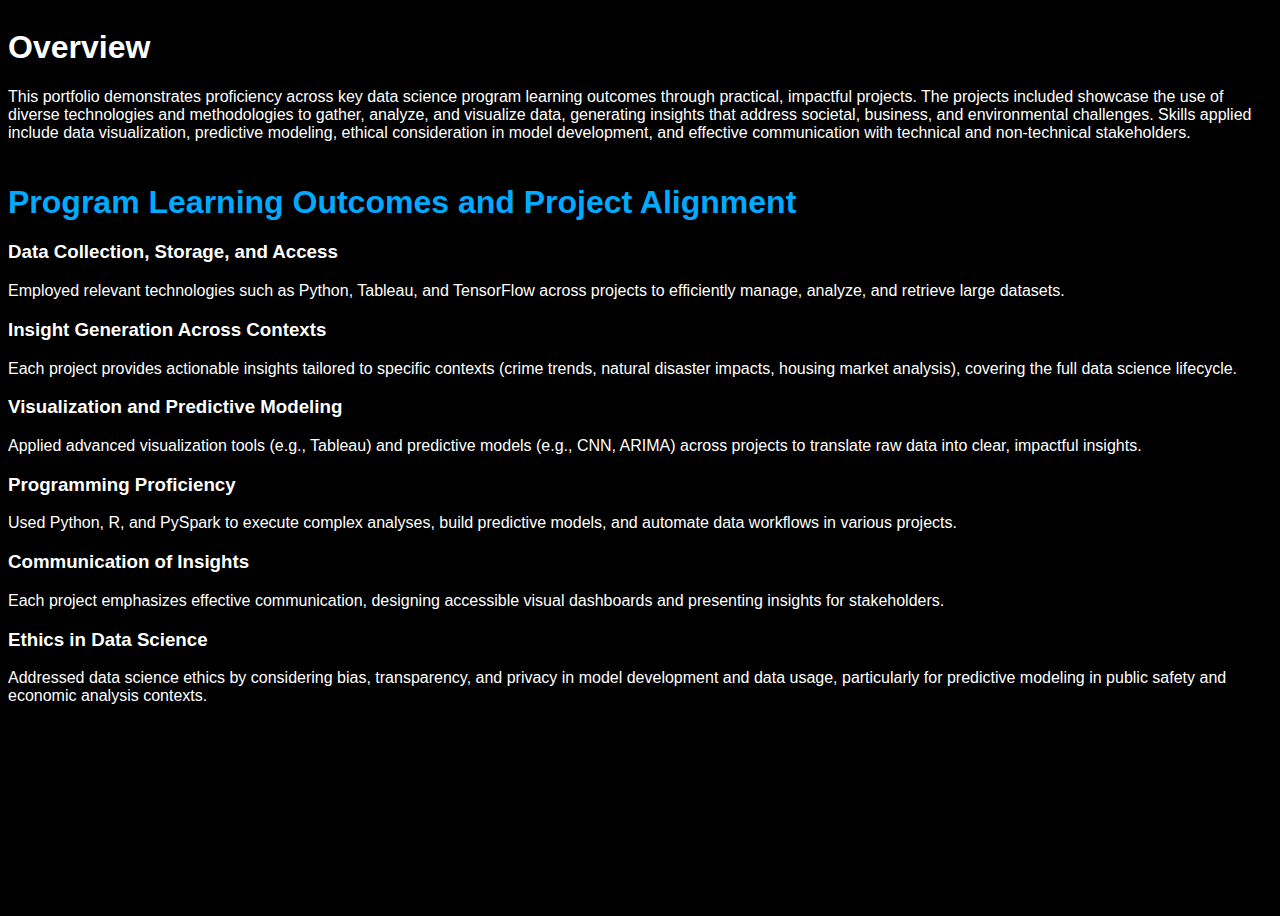
==== certifications.html @ 15ab3b4a "Update certifications.html" ====
<!DOCTYPE html>
<html lang="en">
<head>
    <meta charset="UTF-8">
    <meta name="viewport" content="width=device-width, initial-scale=1.0">
    <title>Portfolio Overview - Sindhuja Maheswaran</title>
    <link rel="stylesheet" href="style.css"> <!-- Link to your CSS file for styling -->
</head>
<body>

    <!-- Overview Section -->
    <section class="overview">
        <h1>Overview</h1>
        <p>This portfolio demonstrates proficiency across key data science program learning outcomes through practical, impactful projects. The projects included showcase the use of diverse technologies and methodologies to gather, analyze, and visualize data, generating insights that address societal, business, and environmental challenges. Skills applied include data visualization, predictive modeling, ethical consideration in model development, and effective communication with technical and non-technical stakeholders.</p>
    </section>

    <!-- Program Learning Outcomes and Project Alignment -->
    <section class="program-outcomes">
        <h2>Program Learning Outcomes and Project Alignment</h2>

        <!-- Outcome 1: Data Collection, Storage, and Access -->
        <div class="outcome">
            <h3>Data Collection, Storage, and Access</h3>
            <p>Employed relevant technologies such as Python, Tableau, and TensorFlow across projects to efficiently manage, analyze, and retrieve large datasets.</p>
        </div>

        <!-- Outcome 2: Insight Generation Across Contexts -->
        <div class="outcome">
            <h3>Insight Generation Across Contexts</h3>
            <p>Each project provides actionable insights tailored to specific contexts (crime trends, natural disaster impacts, housing market analysis), covering the full data science lifecycle.</p>
        </div>

        <!-- Outcome 3: Visualization and Predictive Modeling -->
        <div class="outcome">
            <h3>Visualization and Predictive Modeling</h3>
            <p>Applied advanced visualization tools (e.g., Tableau) and predictive models (e.g., CNN, ARIMA) across projects to translate raw data into clear, impactful insights.</p>
        </div>

        <!-- Outcome 4: Programming Proficiency -->
        <div class="outcome">
            <h3>Programming Proficiency</h3>
            <p>Used Python, R, and PySpark to execute complex analyses, build predictive models, and automate data workflows in various projects.</p>
        </div>

        <!-- Outcome 5: Communication of Insights -->
        <div class="outcome">
            <h3>Communication of Insights</h3>
            <p>Each project emphasizes effective communication, designing accessible visual dashboards and presenting insights for stakeholders.</p>
        </div>

        <!-- Outcome 6: Ethics in Data Science -->
        <div class="outcome">
            <h3>Ethics in Data Science</h3>
            <p>Addressed data science ethics by considering bias, transparency, and privacy in model development and data usage, particularly for predictive modeling in public safety and economic analysis contexts.</p>
        </div>
    </section>

</body>
</html>
---- style.css ----
* Reset styling */
* {
    margin: 0;
    padding: 0;
    box-sizing: border-box;
}

/* Global body styling */
body {
    font-family: Arial, sans-serif;
    background-color: #000; /* Black background */
    color: #fff; /* White text */
    display: flex;
    flex-direction: column;
    align-items: center;
    min-height: 100vh;
}

/* Navbar styling */
.navbar {
    width: 100%;
    background-color: #333;
    padding: 10px 0;
    text-align: center;
    position: fixed;
    top: 0;
    z-index: 1000;
}

.navbar ul {
    list-style-type: none;
    display: flex;
    justify-content: center;
}

.navbar ul li {
    margin: 0 15px;
}

.navbar ul li a {
    color: #fff;
    text-decoration: none;
    font-weight: bold;
    transition: color 0.3s;
}

.navbar ul li a:hover {
    color: #ddd;
}

/* Main content styling */
.main-content {
    margin-top: 80px; /* Space for navbar */
    width: 90%;
    max-width: 1200px; /* For larger layout on desktop */
    padding: 20px;
    background-color: #222; /* Darker content area */
    color: #fff;
    border-radius: 8px;
    box-shadow: 0px 4px 8px rgba(255, 255, 255, 0.1);
    text-align: center;
}

/* Heading styling */
h2 {
    font-size: 2em;
    color: #00aaff;
    margin-bottom: 20px;
}

/* Work Experience Section Styling */
.job {
    background-color: #333;
    padding: 20px;
    margin-bottom: 20px;
    border-radius: 8px;
    box-shadow: 0px 4px 8px rgba(255, 255, 255, 0.1);
    text-align: left;
}

.job h3 {
    color: #00aaff;
    font-size: 1.5em;
    margin-bottom: 5px;
}

.job p.location {
    font-style: italic;
    color: #00aaff;
    margin-bottom: 10px;
    font-size: 1em;
}

/* Job details styling */
.job-details {
    padding-left: 20px;
}

.job-details p {
    color: #ddd;
    margin-bottom: 10px;
    line-height: 1.6;
}

.job-details p strong {
    font-weight: bold;
    color: #fff;
}

/* Skills Summary Section */
.skills-summary h2 {
    font-size: 1.8em;
    color: #00aaff;
    text-align: center;
    margin-bottom: 20px;
}

/* Three-column layout for skills */
.skills-columns {
    display: flex;
    justify-content: space-between;
    gap: 20px;
    margin-top: 20px;
    flex-wrap: wrap;
}

.skills-columns div {
    padding: 15px;
    background-color: #333;
    border-radius: 8px;
    box-shadow: 0px 4px 8px rgba(255, 255, 255, 0.1);
    flex: 1 1 30%;
    max-width: 300px;
    color: #ddd;
}

/* Different colors for each skill category */
.skills-columns div:nth-child(1) {
    background-color: #1a1a1a;
    color: #00ffcc;
}

.skills-columns div:nth-child(2) {
    background-color: #2b2b2b;
    color: #ffcc00;
}

.skills-columns div:nth-child(3) {
    background-color: #3b3b3b;
    color: #ff6699;
}

/* Education Section Styling */
.education {
    margin-top: 30px;
    text-align: center;
}

.education h3 {
    font-size: 1.8em;
    color: #00aaff;
    margin-bottom: 10px;
}

.education ul {
    list-style-type: none;
    padding: 0;
}

.education ul li {
    font-size: 1.1em;
    margin-bottom: 10px;
    color: #ddd;
}

/* Footer styling */
.footer {
    width: 100%;
    background-color: #333;
    color: #888;
    text-align: center;
    padding: 15px 0;
    margin-top: 40px;
}

/* Certification grid and individual box styling */
.certification-grid {
    display: grid;
    grid-template-columns: repeat(auto-fit, minmax(280px, 1fr));
    gap: 20px;
    margin-top: 20px;
}

.certification-box {
    background-color: #333;
    padding: 15px;
    border-radius: 8px;
    box-shadow: 0px 4px 8px rgba(255, 255, 255, 0.1);
    text-align: center;
    color: #00aaff;
    font-weight: bold;
}
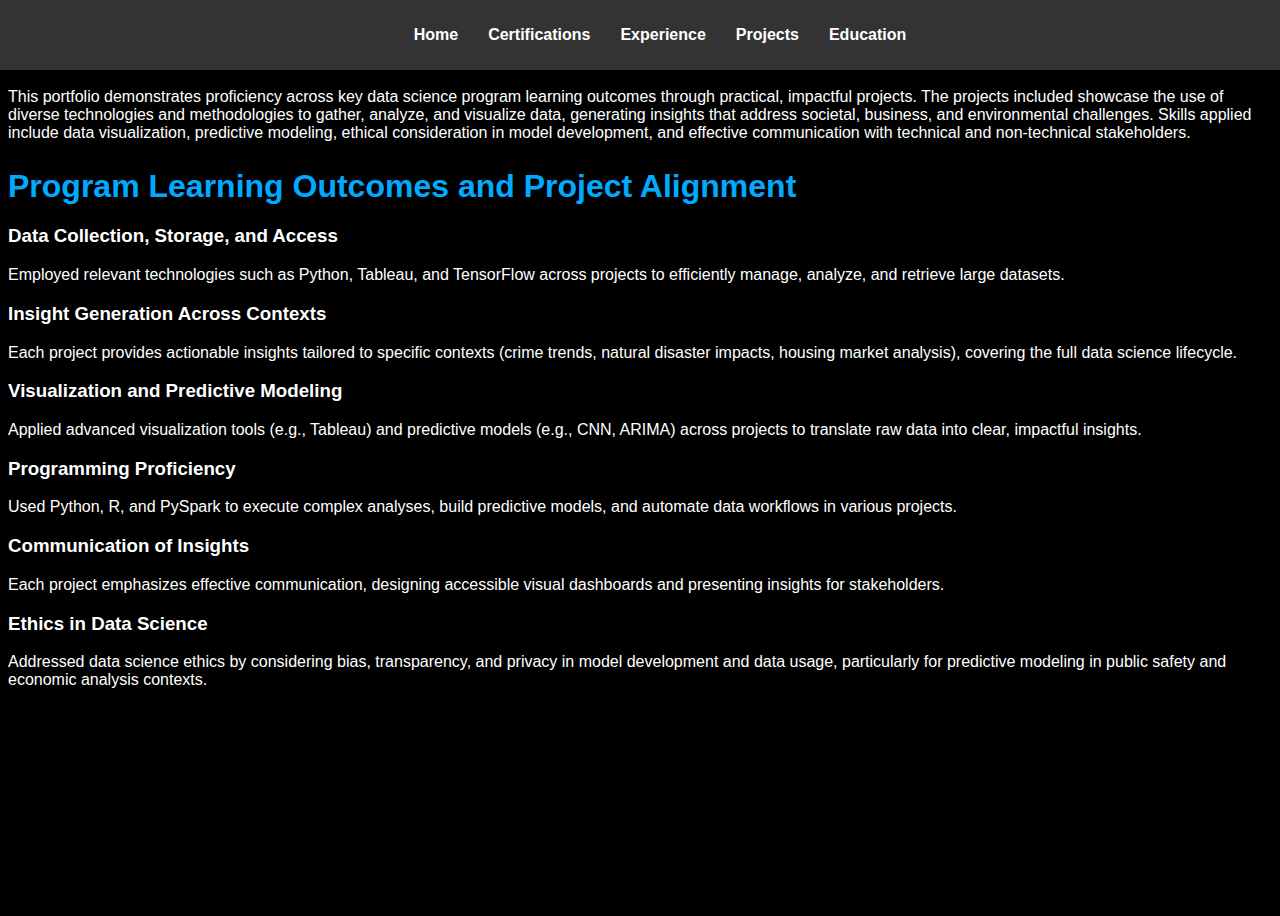
==== commit db8b46a4: "Update certifications.html" ====
--- a/certifications.html
+++ b/certifications.html
@@ -8,52 +8,65 @@
 </head>
 <body>
 
-    <!-- Overview Section -->
-    <section class="overview">
-        <h1>Overview</h1>
-        <p>This portfolio demonstrates proficiency across key data science program learning outcomes through practical, impactful projects. The projects included showcase the use of diverse technologies and methodologies to gather, analyze, and visualize data, generating insights that address societal, business, and environmental challenges. Skills applied include data visualization, predictive modeling, ethical consideration in model development, and effective communication with technical and non-technical stakeholders.</p>
-    </section>
+    <!-- Header with Navigation Links -->
+    <header class="navbar">
+        <ul>
+            <li><a href="index.html">Home</a></li>
+            <li><a href="certifications.html">Certifications</a></li>
+            <li><a href="experience.html">Experience</a></li>
+            <li><a href="projects.html">Projects</a></li>
+            <li><a href="skills.html">Education</a></li>
+        </ul>
+    </header>
 
-    <!-- Program Learning Outcomes and Project Alignment -->
-    <section class="program-outcomes">
-        <h2>Program Learning Outcomes and Project Alignment</h2>
+    <!-- Main Overview Section -->
+    <main>
+        <section class="overview">
+            <h1>Overview</h1>
+            <p>This portfolio demonstrates proficiency across key data science program learning outcomes through practical, impactful projects. The projects included showcase the use of diverse technologies and methodologies to gather, analyze, and visualize data, generating insights that address societal, business, and environmental challenges. Skills applied include data visualization, predictive modeling, ethical consideration in model development, and effective communication with technical and non-technical stakeholders.</p>
+        </section>
 
-        <!-- Outcome 1: Data Collection, Storage, and Access -->
-        <div class="outcome">
-            <h3>Data Collection, Storage, and Access</h3>
-            <p>Employed relevant technologies such as Python, Tableau, and TensorFlow across projects to efficiently manage, analyze, and retrieve large datasets.</p>
-        </div>
+        <!-- Program Learning Outcomes and Project Alignment -->
+        <section class="program-outcomes">
+            <h2>Program Learning Outcomes and Project Alignment</h2>
 
-        <!-- Outcome 2: Insight Generation Across Contexts -->
-        <div class="outcome">
-            <h3>Insight Generation Across Contexts</h3>
-            <p>Each project provides actionable insights tailored to specific contexts (crime trends, natural disaster impacts, housing market analysis), covering the full data science lifecycle.</p>
-        </div>
+            <!-- Outcome 1: Data Collection, Storage, and Access -->
+            <div class="outcome">
+                <h3>Data Collection, Storage, and Access</h3>
+                <p>Employed relevant technologies such as Python, Tableau, and TensorFlow across projects to efficiently manage, analyze, and retrieve large datasets.</p>
+            </div>
 
-        <!-- Outcome 3: Visualization and Predictive Modeling -->
-        <div class="outcome">
-            <h3>Visualization and Predictive Modeling</h3>
-            <p>Applied advanced visualization tools (e.g., Tableau) and predictive models (e.g., CNN, ARIMA) across projects to translate raw data into clear, impactful insights.</p>
-        </div>
+            <!-- Outcome 2: Insight Generation Across Contexts -->
+            <div class="outcome">
+                <h3>Insight Generation Across Contexts</h3>
+                <p>Each project provides actionable insights tailored to specific contexts (crime trends, natural disaster impacts, housing market analysis), covering the full data science lifecycle.</p>
+            </div>
 
-        <!-- Outcome 4: Programming Proficiency -->
-        <div class="outcome">
-            <h3>Programming Proficiency</h3>
-            <p>Used Python, R, and PySpark to execute complex analyses, build predictive models, and automate data workflows in various projects.</p>
-        </div>
+            <!-- Outcome 3: Visualization and Predictive Modeling -->
+            <div class="outcome">
+                <h3>Visualization and Predictive Modeling</h3>
+                <p>Applied advanced visualization tools (e.g., Tableau) and predictive models (e.g., CNN, ARIMA) across projects to translate raw data into clear, impactful insights.</p>
+            </div>
 
-        <!-- Outcome 5: Communication of Insights -->
-        <div class="outcome">
-            <h3>Communication of Insights</h3>
-            <p>Each project emphasizes effective communication, designing accessible visual dashboards and presenting insights for stakeholders.</p>
-        </div>
+            <!-- Outcome 4: Programming Proficiency -->
+            <div class="outcome">
+                <h3>Programming Proficiency</h3>
+                <p>Used Python, R, and PySpark to execute complex analyses, build predictive models, and automate data workflows in various projects.</p>
+            </div>
 
-        <!-- Outcome 6: Ethics in Data Science -->
-        <div class="outcome">
-            <h3>Ethics in Data Science</h3>
-            <p>Addressed data science ethics by considering bias, transparency, and privacy in model development and data usage, particularly for predictive modeling in public safety and economic analysis contexts.</p>
-        </div>
-    </section>
+            <!-- Outcome 5: Communication of Insights -->
+            <div class="outcome">
+                <h3>Communication of Insights</h3>
+                <p>Each project emphasizes effective communication, designing accessible visual dashboards and presenting insights for stakeholders.</p>
+            </div>
+
+            <!-- Outcome 6: Ethics in Data Science -->
+            <div class="outcome">
+                <h3>Ethics in Data Science</h3>
+                <p>Addressed data science ethics by considering bias, transparency, and privacy in model development and data usage, particularly for predictive modeling in public safety and economic analysis contexts.</p>
+            </div>
+        </section>
+    </main>
 
 </body>
 </html>
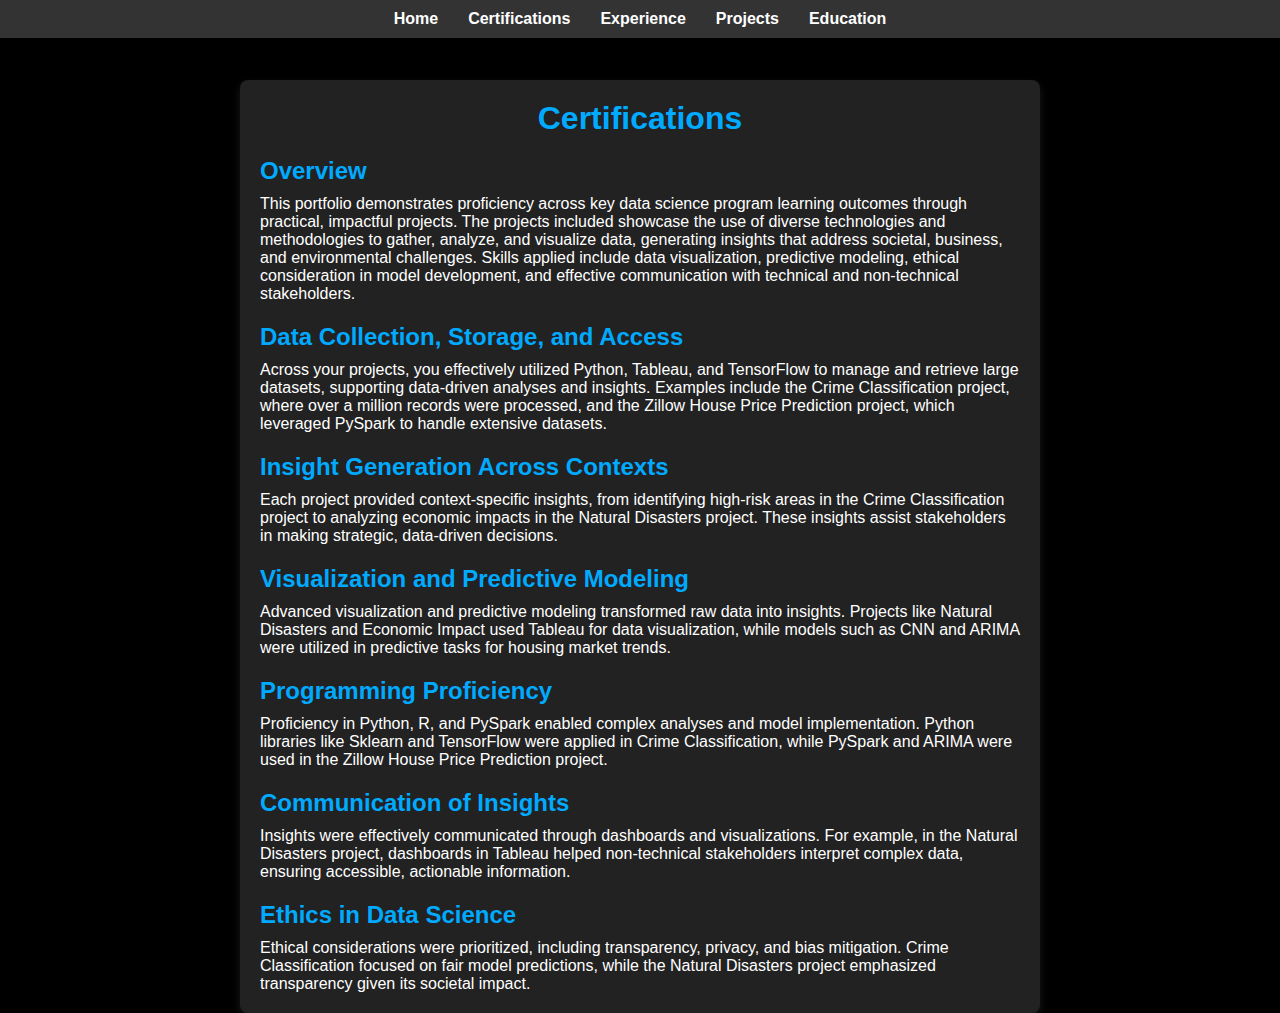
==== commit 00ebb88b: "Update certifications.html" ====
--- a/certifications.html
+++ b/certifications.html
@@ -3,8 +3,8 @@
 <head>
     <meta charset="UTF-8">
     <meta name="viewport" content="width=device-width, initial-scale=1.0">
-    <title>Portfolio Overview - Sindhuja Maheswaran</title>
-    <link rel="stylesheet" href="style.css"> <!-- Link to your CSS file for styling -->
+    <title>Certifications - Sindhuja Maheswaran</title>
+    <link rel="stylesheet" href="style.css">
 </head>
 <body>
 
@@ -19,54 +19,63 @@
         </ul>
     </header>
 
-    <!-- Main Overview Section -->
-    <main>
-        <section class="overview">
-            <h1>Overview</h1>
-            <p>This portfolio demonstrates proficiency across key data science program learning outcomes through practical, impactful projects. The projects included showcase the use of diverse technologies and methodologies to gather, analyze, and visualize data, generating insights that address societal, business, and environmental challenges. Skills applied include data visualization, predictive modeling, ethical consideration in model development, and effective communication with technical and non-technical stakeholders.</p>
-        </section>
+    <!-- Main Content -->
+    <main class="main-content">
+        <h2>Certifications</h2>
 
-        <!-- Program Learning Outcomes and Project Alignment -->
-        <section class="program-outcomes">
-            <h2>Program Learning Outcomes and Project Alignment</h2>
+        <!-- Overview Section -->
+        <div class="certification-box">
+            <h3>Overview</h3>
+            <p>This portfolio demonstrates proficiency across key data science program learning outcomes through practical,
+               impactful projects. The projects included showcase the use of diverse technologies and methodologies to gather, 
+               analyze, and visualize data, generating insights that address societal, business, and environmental challenges. 
+               Skills applied include data visualization, predictive modeling, ethical consideration in model development, and 
+               effective communication with technical and non-technical stakeholders.</p>
+        </div>
 
-            <!-- Outcome 1: Data Collection, Storage, and Access -->
-            <div class="outcome">
+        <!-- Key Certification Sections -->
+        <div class="certification-grid">
+            <div class="certification-box">
                 <h3>Data Collection, Storage, and Access</h3>
-                <p>Employed relevant technologies such as Python, Tableau, and TensorFlow across projects to efficiently manage, analyze, and retrieve large datasets.</p>
+                <p>Across your projects, you effectively utilized Python, Tableau, and TensorFlow to manage and retrieve large datasets,
+                   supporting data-driven analyses and insights. Examples include the Crime Classification project, where over a million 
+                   records were processed, and the Zillow House Price Prediction project, which leveraged PySpark to handle extensive datasets.</p>
             </div>
 
-            <!-- Outcome 2: Insight Generation Across Contexts -->
-            <div class="outcome">
+            <div class="certification-box">
                 <h3>Insight Generation Across Contexts</h3>
-                <p>Each project provides actionable insights tailored to specific contexts (crime trends, natural disaster impacts, housing market analysis), covering the full data science lifecycle.</p>
+                <p>Each project provided context-specific insights, from identifying high-risk areas in the Crime Classification project to
+                   analyzing economic impacts in the Natural Disasters project. These insights assist stakeholders in making strategic,
+                   data-driven decisions.</p>
             </div>
 
-            <!-- Outcome 3: Visualization and Predictive Modeling -->
-            <div class="outcome">
+            <div class="certification-box">
                 <h3>Visualization and Predictive Modeling</h3>
-                <p>Applied advanced visualization tools (e.g., Tableau) and predictive models (e.g., CNN, ARIMA) across projects to translate raw data into clear, impactful insights.</p>
+                <p>Advanced visualization and predictive modeling transformed raw data into insights. Projects like Natural Disasters and 
+                   Economic Impact used Tableau for data visualization, while models such as CNN and ARIMA were utilized in predictive tasks 
+                   for housing market trends.</p>
             </div>
 
-            <!-- Outcome 4: Programming Proficiency -->
-            <div class="outcome">
+            <div class="certification-box">
                 <h3>Programming Proficiency</h3>
-                <p>Used Python, R, and PySpark to execute complex analyses, build predictive models, and automate data workflows in various projects.</p>
+                <p>Proficiency in Python, R, and PySpark enabled complex analyses and model implementation. Python libraries like Sklearn and
+                   TensorFlow were applied in Crime Classification, while PySpark and ARIMA were used in the Zillow House Price Prediction project.</p>
             </div>
 
-            <!-- Outcome 5: Communication of Insights -->
-            <div class="outcome">
+            <div class="certification-box">
                 <h3>Communication of Insights</h3>
-                <p>Each project emphasizes effective communication, designing accessible visual dashboards and presenting insights for stakeholders.</p>
+                <p>Insights were effectively communicated through dashboards and visualizations. For example, in the Natural Disasters project,
+                   dashboards in Tableau helped non-technical stakeholders interpret complex data, ensuring accessible, actionable information.</p>
             </div>
 
-            <!-- Outcome 6: Ethics in Data Science -->
-            <div class="outcome">
+            <div class="certification-box">
                 <h3>Ethics in Data Science</h3>
-                <p>Addressed data science ethics by considering bias, transparency, and privacy in model development and data usage, particularly for predictive modeling in public safety and economic analysis contexts.</p>
+                <p>Ethical considerations were prioritized, including transparency, privacy, and bias mitigation. Crime Classification focused on fair 
+                   model predictions, while the Natural Disasters project emphasized transparency given its societal impact.</p>
             </div>
-        </section>
+        </div>
     </main>
+
 
 </body>
 </html>
--- a/style.css
+++ b/style.css
@@ -1,4 +1,4 @@
-* Reset styling */
+/* Reset styling */
 * {
     margin: 0;
     padding: 0;
@@ -52,125 +52,61 @@
 .main-content {
     margin-top: 80px; /* Space for navbar */
     width: 90%;
-    max-width: 1200px; /* For larger layout on desktop */
+    max-width: 800px; /* For readability on larger screens */
     padding: 20px;
     background-color: #222; /* Darker content area */
     color: #fff;
     border-radius: 8px;
     box-shadow: 0px 4px 8px rgba(255, 255, 255, 0.1);
+    text-align: left;
+}
+
+/* Section heading styling */
+.main-content h2 {
+    font-size: 2em;
+    color: #00aaff;
+    margin-bottom: 20px;
     text-align: center;
 }
 
-/* Heading styling */
-h2 {
-    font-size: 2em;
+/* Education title styling */
+.education h3 {
     color: #00aaff;
-    margin-bottom: 20px;
+    font-size: 1.5em;
+    margin-bottom: 10px;
 }
 
-/* Work Experience Section Styling */
-.job {
-    background-color: #333;
-    padding: 20px;
-    margin-bottom: 20px;
-    border-radius: 8px;
-    box-shadow: 0px 4px 8px rgba(255, 255, 255, 0.1);
-    text-align: left;
+/* Institution and date styling */
+.education p strong {
+    color: #00ffcc;
 }
 
-.job h3 {
-    color: #00aaff;
-    font-size: 1.5em;
-    margin-bottom: 5px;
+/* Education description styling */
+.education .description {
+    margin-top: 10px;
+    line-height: 1.6;
+    text-align: justify;
+    color: #ccc;
 }
 
-.job p.location {
-    font-style: italic;
+/* Key Skills and Competencies heading */
+.main-content h3 {
+    font-size: 1.5em;
     color: #00aaff;
+    margin-top: 20px;
     margin-bottom: 10px;
-    font-size: 1em;
 }
 
-/* Job details styling */
-.job-details {
-    padding-left: 20px;
-}
-
-.job-details p {
-    color: #ddd;
-    margin-bottom: 10px;
+/* Skills list styling */
+.skills-list {
+    list-style-type: disc;
+    padding-left: 1.5em; /* Indent bullets from left */
+    color: #ccc;
     line-height: 1.6;
 }
 
-.job-details p strong {
-    font-weight: bold;
-    color: #fff;
-}
-
-/* Skills Summary Section */
-.skills-summary h2 {
-    font-size: 1.8em;
-    color: #00aaff;
-    text-align: center;
-    margin-bottom: 20px;
-}
-
-/* Three-column layout for skills */
-.skills-columns {
-    display: flex;
-    justify-content: space-between;
-    gap: 20px;
-    margin-top: 20px;
-    flex-wrap: wrap;
-}
-
-.skills-columns div {
-    padding: 15px;
-    background-color: #333;
-    border-radius: 8px;
-    box-shadow: 0px 4px 8px rgba(255, 255, 255, 0.1);
-    flex: 1 1 30%;
-    max-width: 300px;
-    color: #ddd;
-}
-
-/* Different colors for each skill category */
-.skills-columns div:nth-child(1) {
-    background-color: #1a1a1a;
-    color: #00ffcc;
-}
-
-.skills-columns div:nth-child(2) {
-    background-color: #2b2b2b;
-    color: #ffcc00;
-}
-
-.skills-columns div:nth-child(3) {
-    background-color: #3b3b3b;
-    color: #ff6699;
-}
-
-/* Education Section Styling */
-.education {
-    margin-top: 30px;
-    text-align: center;
-}
-
-.education h3 {
-    font-size: 1.8em;
-    color: #00aaff;
-    margin-bottom: 10px;
-}
-
-.education ul {
-    list-style-type: none;
-    padding: 0;
-}
-
-.education ul li {
-    font-size: 1.1em;
-    margin-bottom: 10px;
-    color: #ddd;
+.skills-list li {
+    margin-bottom: 8px;
 }
 
 /* Footer styling */
@@ -181,22 +117,6 @@
     text-align: center;
     padding: 15px 0;
     margin-top: 40px;
+    position: fixed;
+    bottom: 0;
 }
-
-/* Certification grid and individual box styling */
-.certification-grid {
-    display: grid;
-    grid-template-columns: repeat(auto-fit, minmax(280px, 1fr));
-    gap: 20px;
-    margin-top: 20px;
-}
-
-.certification-box {
-    background-color: #333;
-    padding: 15px;
-    border-radius: 8px;
-    box-shadow: 0px 4px 8px rgba(255, 255, 255, 0.1);
-    text-align: center;
-    color: #00aaff;
-    font-weight: bold;
-} 
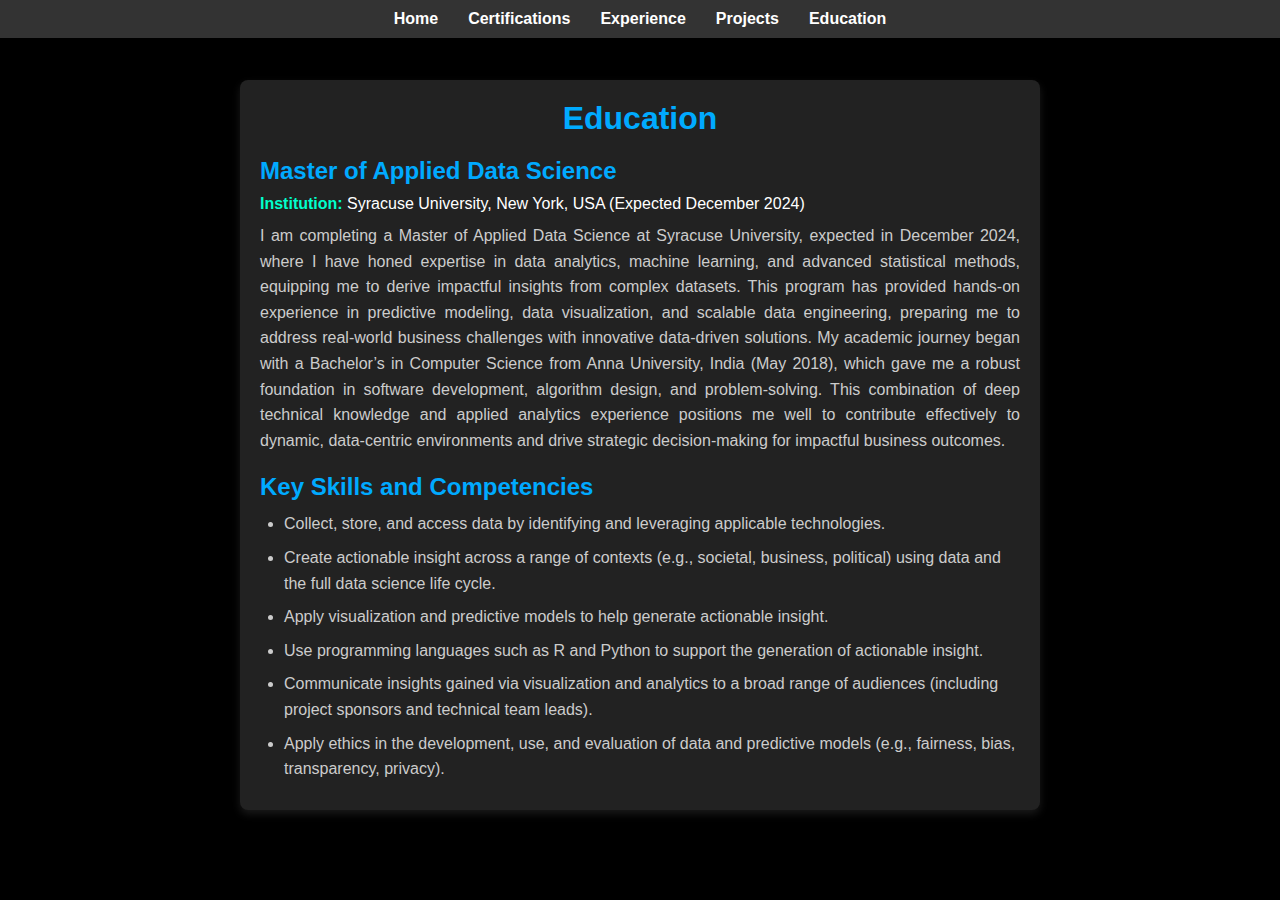
==== commit cb0fd508: "Update certifications.html" ====
--- a/certifications.html
+++ b/certifications.html
@@ -3,7 +3,7 @@
 <head>
     <meta charset="UTF-8">
     <meta name="viewport" content="width=device-width, initial-scale=1.0">
-    <title>Certifications - Sindhuja Maheswaran</title>
+    <title>Education - Sindhuja Maheswaran</title>
     <link rel="stylesheet" href="style.css">
 </head>
 <body>
@@ -21,61 +21,33 @@
 
     <!-- Main Content -->
     <main class="main-content">
-        <h2>Certifications</h2>
-
-        <!-- Overview Section -->
-        <div class="certification-box">
-            <h3>Overview</h3>
-            <p>This portfolio demonstrates proficiency across key data science program learning outcomes through practical,
-               impactful projects. The projects included showcase the use of diverse technologies and methodologies to gather, 
-               analyze, and visualize data, generating insights that address societal, business, and environmental challenges. 
-               Skills applied include data visualization, predictive modeling, ethical consideration in model development, and 
-               effective communication with technical and non-technical stakeholders.</p>
-        </div>
-
-        <!-- Key Certification Sections -->
-        <div class="certification-grid">
-            <div class="certification-box">
-                <h3>Data Collection, Storage, and Access</h3>
-                <p>Across your projects, you effectively utilized Python, Tableau, and TensorFlow to manage and retrieve large datasets,
-                   supporting data-driven analyses and insights. Examples include the Crime Classification project, where over a million 
-                   records were processed, and the Zillow House Price Prediction project, which leveraged PySpark to handle extensive datasets.</p>
-            </div>
-
-            <div class="certification-box">
-                <h3>Insight Generation Across Contexts</h3>
-                <p>Each project provided context-specific insights, from identifying high-risk areas in the Crime Classification project to
-                   analyzing economic impacts in the Natural Disasters project. These insights assist stakeholders in making strategic,
-                   data-driven decisions.</p>
-            </div>
-
-            <div class="certification-box">
-                <h3>Visualization and Predictive Modeling</h3>
-                <p>Advanced visualization and predictive modeling transformed raw data into insights. Projects like Natural Disasters and 
-                   Economic Impact used Tableau for data visualization, while models such as CNN and ARIMA were utilized in predictive tasks 
-                   for housing market trends.</p>
-            </div>
-
-            <div class="certification-box">
-                <h3>Programming Proficiency</h3>
-                <p>Proficiency in Python, R, and PySpark enabled complex analyses and model implementation. Python libraries like Sklearn and
-                   TensorFlow were applied in Crime Classification, while PySpark and ARIMA were used in the Zillow House Price Prediction project.</p>
-            </div>
-
-            <div class="certification-box">
-                <h3>Communication of Insights</h3>
-                <p>Insights were effectively communicated through dashboards and visualizations. For example, in the Natural Disasters project,
-                   dashboards in Tableau helped non-technical stakeholders interpret complex data, ensuring accessible, actionable information.</p>
-            </div>
-
-            <div class="certification-box">
-                <h3>Ethics in Data Science</h3>
-                <p>Ethical considerations were prioritized, including transparency, privacy, and bias mitigation. Crime Classification focused on fair 
-                   model predictions, while the Natural Disasters project emphasized transparency given its societal impact.</p>
-            </div>
-        </div>
+        <h2>Education</h2>
+        <section class="education">
+            <h3>Master of Applied Data Science</h3>
+            <p><strong>Institution:</strong> Syracuse University, New York, USA (Expected December 2024)</p>
+            <p class="description">
+                I am completing a Master of Applied Data Science at Syracuse University, expected in December 2024,
+                where I have honed expertise in data analytics, machine learning, and advanced statistical methods,
+                equipping me to derive impactful insights from complex datasets. This program has provided hands-on 
+                experience in predictive modeling, data visualization, and scalable data engineering, preparing me to 
+                address real-world business challenges with innovative data-driven solutions. My academic journey began 
+                with a Bachelor’s in Computer Science from Anna University, India (May 2018), which gave me a robust 
+                foundation in software development, algorithm design, and problem-solving. This combination of deep 
+                technical knowledge and applied analytics experience positions me well to contribute effectively to 
+                dynamic, data-centric environments and drive strategic decision-making for impactful business outcomes.
+            </p>
+        
+            <h3>Key Skills and Competencies</h3>
+            <ul class="skills-list">
+                <li>Collect, store, and access data by identifying and leveraging applicable technologies.</li>
+                <li>Create actionable insight across a range of contexts (e.g., societal, business, political) using data and the full data science life cycle.</li>
+                <li>Apply visualization and predictive models to help generate actionable insight.</li>
+                <li>Use programming languages such as R and Python to support the generation of actionable insight.</li>
+                <li>Communicate insights gained via visualization and analytics to a broad range of audiences (including project sponsors and technical team leads).</li>
+                <li>Apply ethics in the development, use, and evaluation of data and predictive models (e.g., fairness, bias, transparency, privacy).</li>
+            </ul>
+        </section>
     </main>
-
 
 </body>
 </html>
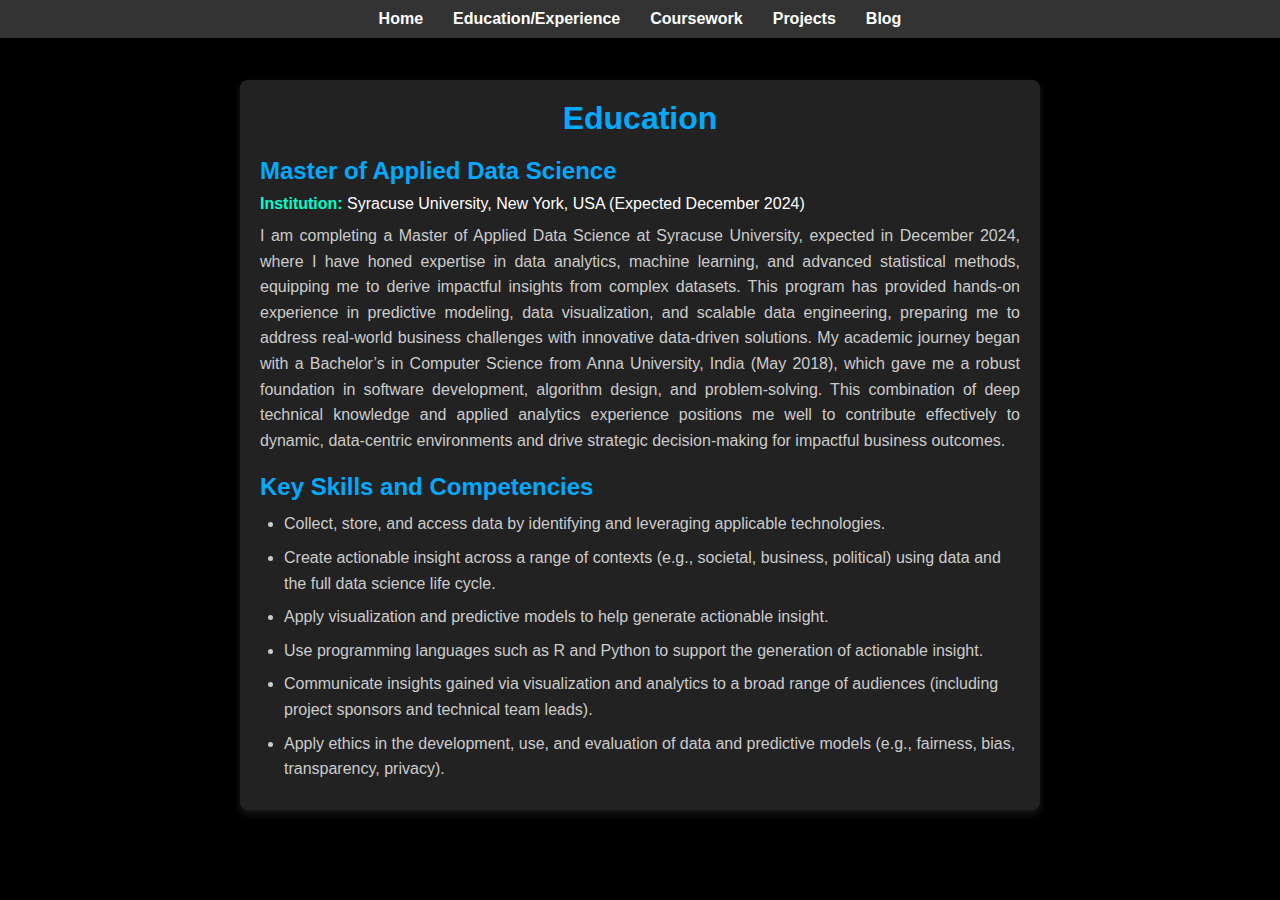
==== commit 20b6e7c6: "Update certifications.html" ====
--- a/certifications.html
+++ b/certifications.html
@@ -12,10 +12,10 @@
     <header class="navbar">
         <ul>
             <li><a href="index.html">Home</a></li>
-            <li><a href="certifications.html">Certifications</a></li>
-            <li><a href="experience.html">Experience</a></li>
+            <li><a href="certifications.html">Education/Experience</a></li>
+            <li><a href="experience.html">Coursework</a></li>
             <li><a href="projects.html">Projects</a></li>
-            <li><a href="skills.html">Education</a></li>
+            <li><a href="skills.html">Blog</a></li>
         </ul>
     </header>
 
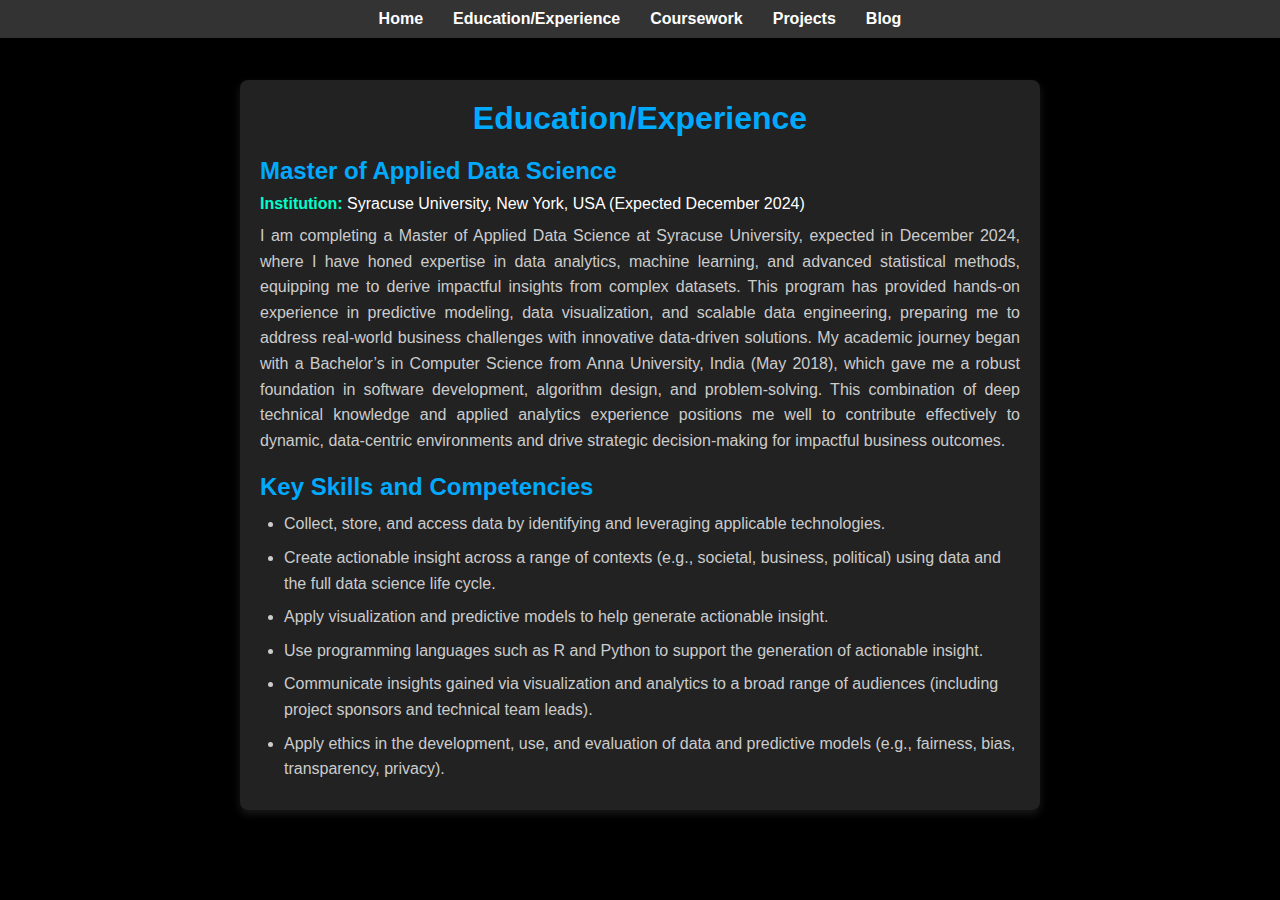
==== commit 0984be5a: "Update certifications.html" ====
--- a/certifications.html
+++ b/certifications.html
@@ -21,7 +21,7 @@
 
     <!-- Main Content -->
     <main class="main-content">
-        <h2>Education</h2>
+        <h2>Education/Experience</h2>
         <section class="education">
             <h3>Master of Applied Data Science</h3>
             <p><strong>Institution:</strong> Syracuse University, New York, USA (Expected December 2024)</p>
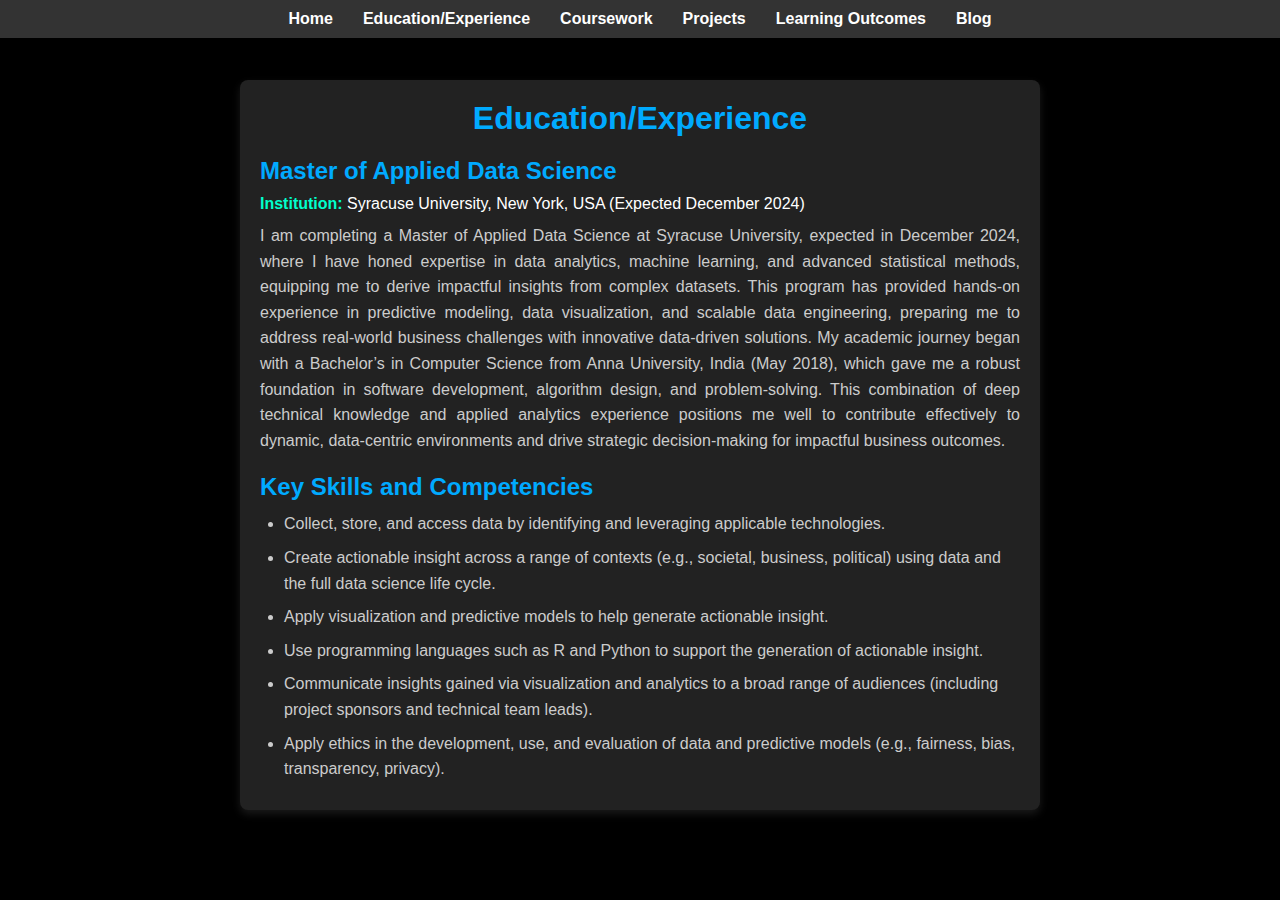
==== commit ffec8f37: "Update certifications.html" ====
--- a/certifications.html
+++ b/certifications.html
@@ -15,6 +15,7 @@
             <li><a href="certifications.html">Education/Experience</a></li>
             <li><a href="experience.html">Coursework</a></li>
             <li><a href="projects.html">Projects</a></li>
+            <li><a href="Learning_Outcomes.html">Learning Outcomes</a></li>
             <li><a href="skills.html">Blog</a></li>
         </ul>
     </header>
